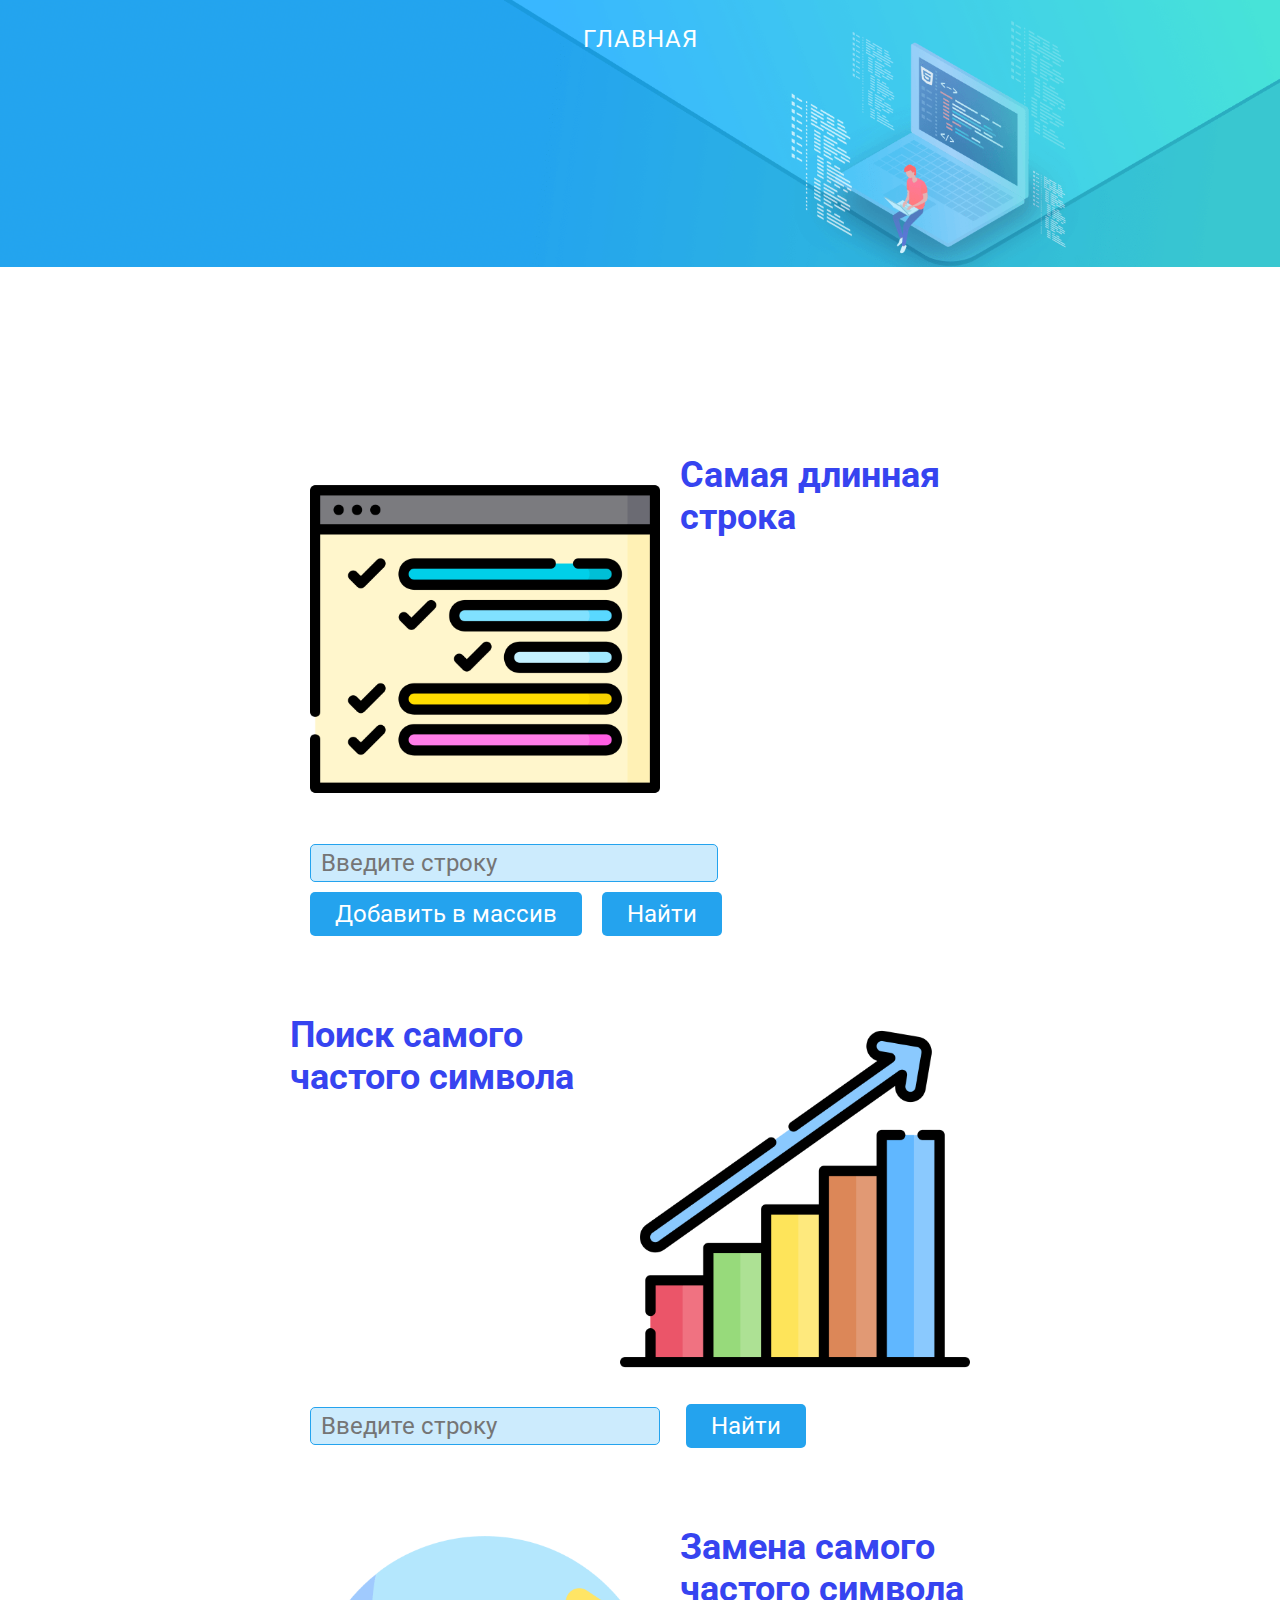
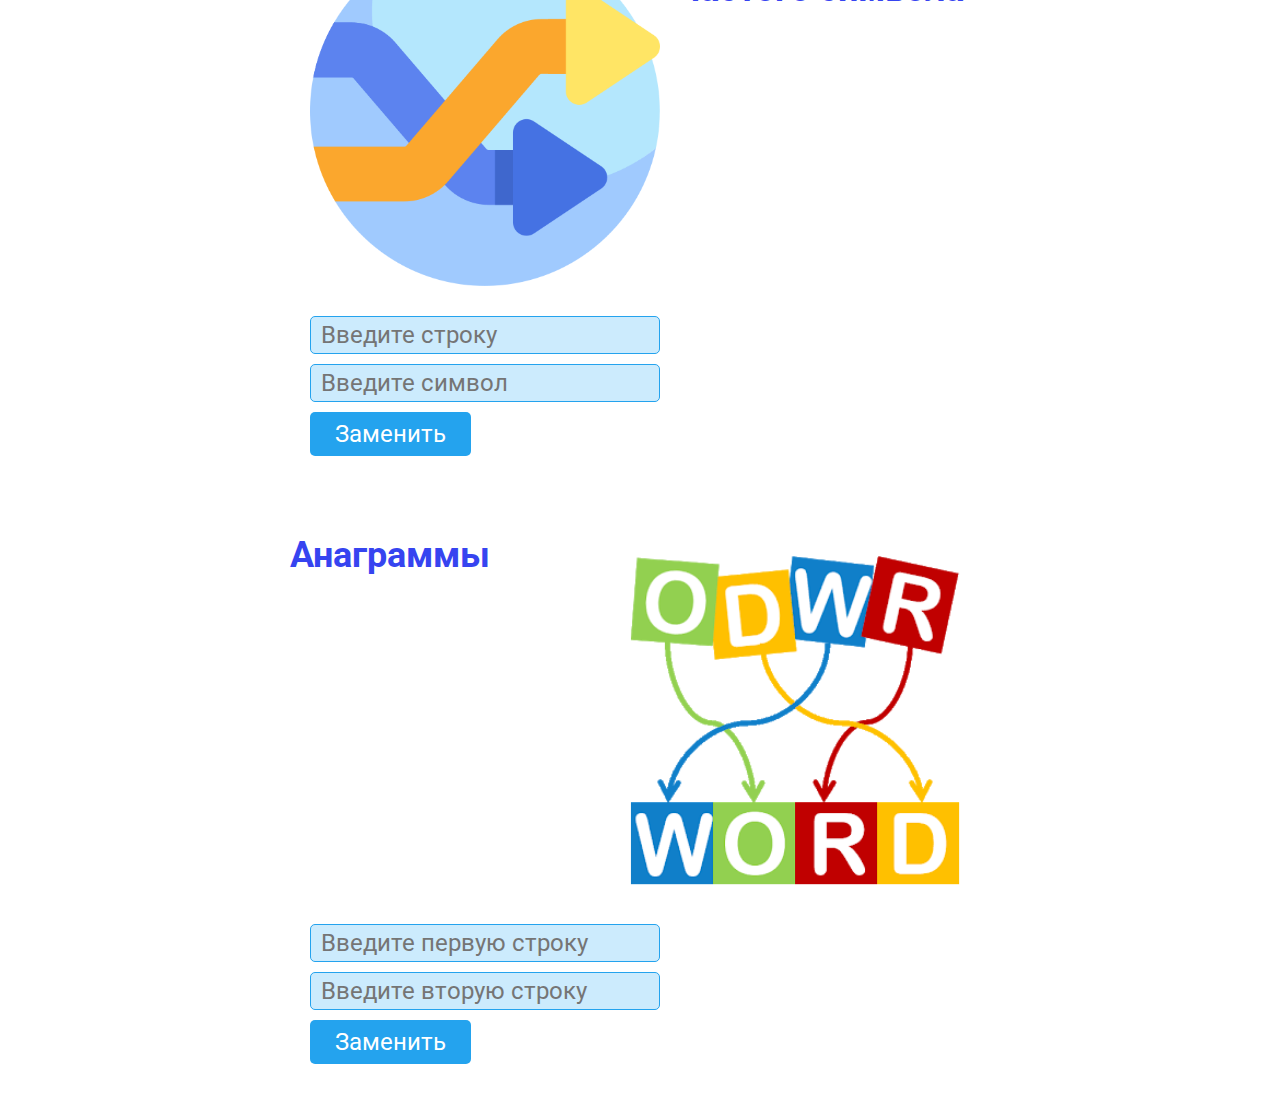
==== arrays.html @ 68601708 "Lab2 added" ====
<html lang="en">
    <head>
        <meta charset="UTF-8">
        <meta http-equiv="X-UA-Compatible" content="IE=edge">
        <meta name="viewport" content="width=device-width, initial-scale=1.0">
        <title>Массивы</title>
        <link rel="preconnect" href="https://fonts.gstatic.com">
        <link href="https://fonts.googleapis.com/css2?family=Roboto&display=swap" rel="stylesheet">
        <link rel="stylesheet" href="style.css">
    </head>
    <body>
        <header>
            <nav>
                <ul class="menu">
                    <li><a href="index.html">Главная</a></li>
                </ul>
            </nav>
        </header>

        <div class="main_container">
            <!-- Самая длинная строка-->
            <div class="container">
                <div>
                    <img src="images/longest_string.png" alt="Самая длинная строка" class="leftimg">
                </div>
                <div>
                    <h2>Самая длинная строка</h2>
                    <div>
                        <input type='text' id="longest_string_input" placeholder='Введите строку'>
                        <div class="row_block">                            
                            <button id="longest_string_add">Добавить в массив</button>
                            <button id="longest_string_result_button">Найти</button>
                        </div>
                        <div id="longest_string_array" class="result"></div>
                        <div id="longest_string_result" class="result"></div>
                    </div>
                </div>
            </div>

            <!-- Поиск самого частого символа-->
            <div class="container">
                <div>
                    <img src="images/frequent_symbol.png" alt="Поиск самого частого символа" class="rightimg">
                </div>
                <div>
                    <h2>Поиск самого частого символа</h2>
                    <div>
                        <input type='text' id="frequent_symbol_input" placeholder='Введите строку'>
                        <button id="frequent_symbol_result_button">Найти</button>
                        <div id="frequent_symbol_result" class="result"></div>
                    </div>
                </div>
            </div>

            <!-- Замена самого частого символа-->
            <div class="container">
                <div>
                    <img src="images/symbol_replacement.png" alt="Замена самого частого символа" class="leftimg">
                </div>
                <div>
                    <h2>Замена самого частого символа</h2>
                    <div>
                        <input type='text' id="symbol_replacement_input_string" placeholder='Введите строку'>
                        <br>
                        <input type='text' id="symbol_replacement_input_symbol" placeholder='Введите символ'>
                        <br>
                        <button id="symbol_replacement_result_button" onclick="FrequentSymbolReplacementSet()">Заменить</button>
                        <div id="symbol_replacement_result" class="result"></div>
                    </div>
                </div>
            </div>

            <!-- Анаграммы-->
            <div class="container">
                <div>
                    <img src="images/anagram.png" alt="Анаграммы" class="rightimg">
                </div>
                <div>
                    <h2>Анаграммы</h2>
                    <div>
                        <input type='text' id="anagram_input_1" placeholder='Введите первую строку'>
                        <br>
                        <input type='text' id="anagram_input_2" placeholder='Введите вторую строку'>
                        <br>
                        <button id="anagram_result_button" onclick="Anagram()">Заменить</button>
                        <div id="anagram_result" class="result"></div>
                    </div>
                </div>
            </div>
        </div>
    </body>
    <script src="arrays.js"></script>
</html>
---- style.css ----
* {
    font-family: 'Roboto', sans-serif;
    margin: 0;
    padding: 0;
}

header {
    background: url(images/header.png) no-repeat;
    background-size: 100%;
    height: 400px;
}

#header_text {
    font-size: 2.5em;
    color: #ffffff;
    max-width: 600px;
    position: relative;
    top: 100px;
    left: 15%;
}

footer {
    background-color: #24a3ee;
    height: 50px;
}

.menu {
    list-style: none;
    text-align: center;
}

.menu li {
    display: inline-block;
    margin: 25px 15px;
}

.menu a {
    text-decoration: none;
    letter-spacing: 1px;
    font-size: 1.5em;
    text-transform: uppercase;
    transition: color .2s;
    color: #ffffff;
}

.menu a:hover {
    color: #FF7893;
}

p, label, button, input, div {
    font-size: 24px;
}

h1 {
    font-size: 2em;
    color: #3644F0;
    margin-top: 20px;
}

h2 {
    font-size: 1.5em;
    color: #3644F0;
    margin-top: 20px;
}

p {
    margin: 15px 0px;
}

code {
    background-color: #CCEBFD;
    border-radius: 5px;
    font-style: italic;
}

img {
    width: 350px;
    margin: 20px;
}

.leftimg {
    float: left;
}

.rightimg {
    float: right;
}

button {
    border: 0;
    border-radius: 5px;
    background: #24a3ee;
    color: #fff;
    padding: 8px 25px;
    width: fit-content;
    margin: 10px 10px 0px;
}

input[type="text"] {
    border: 1px solid #24a3ee;
    border-radius: 5px;
    background: #CCEBFD;
    outline: none;
    width: 150px;
    height: 30px;
    padding: 3px;
}

.main_container {
    width: 60%;
    margin-left: auto;
    margin-right: auto;
    display: flex;
    flex-direction: column;
}

.container {
    margin: 1em;
}

.function_ex {
    display: table-cell;
    background: #E3F4FE;
    border-radius: 5px;
    padding: 10px;
    width: fit-content;
    height: fit-content;
}

.greetings_con {
    width: 80%;
    margin: auto;
    display: flex;
    justify-content: flex-end;
}

.greetings {
    margin-top: 15px;
    width: 350px;
    word-break: break-word;
}

#name_input {
    width: 300px;
    margin-top: 10px;
}

#name_input_btn {
    margin-left: 0;
}

#triangle_con label, div {
    display: block;
    margin: 10px;
}

#strings_con label, div {
    display: block;
    margin: 10px;
}

#triangle_con, #strings_con {
    display: flex;
    flex-direction: column;
    justify-content: flex-start;
}

#test_form div {
    display: block;
    margin: 10px;
}

#question, #score {
    color: #3644F0;
}

.time {
    margin: 10px;
    max-width: 110px;
}

#timer {
    font-size: 2em;
}

.row_block {
    display: flex;
    height: fit-content;
    align-items: center;
    margin: 0;
}

#buttons {
    display: flex;
    height: fit-content;
    align-items: center;
}

#splash {
    background: url(images/sky.jpg) no-repeat;
    background-size: cover;
    width: 100vw;
    height: 100vh;
    margin: 0;
    text-align: center;
    position: fixed;
    top: 0;
    right: 0;
    bottom: 0;
    left: 0;
}

.splash_text {
    position: relative;
    top: 200px;
    color: #041243;
    font-size: 2em;
    letter-spacing: 1px;
}

#splash_name {
    width: 80%;
    margin: auto;
    word-break: break-all;
}

#longest_string_input, #frequent_symbol_input, #symbol_replacement_input_string, #symbol_replacement_input_symbol, #anagram_input_1, #anagram_input_2 {
    padding: 18px 10px;
    margin: 10px 10px 0px;
}

#longest_string_input {
    min-width: 408px;
}

#frequent_symbol_input, #symbol_replacement_input_string, #symbol_replacement_input_symbol, #anagram_input_1, #anagram_input_2 {
    min-width: 350px;
}
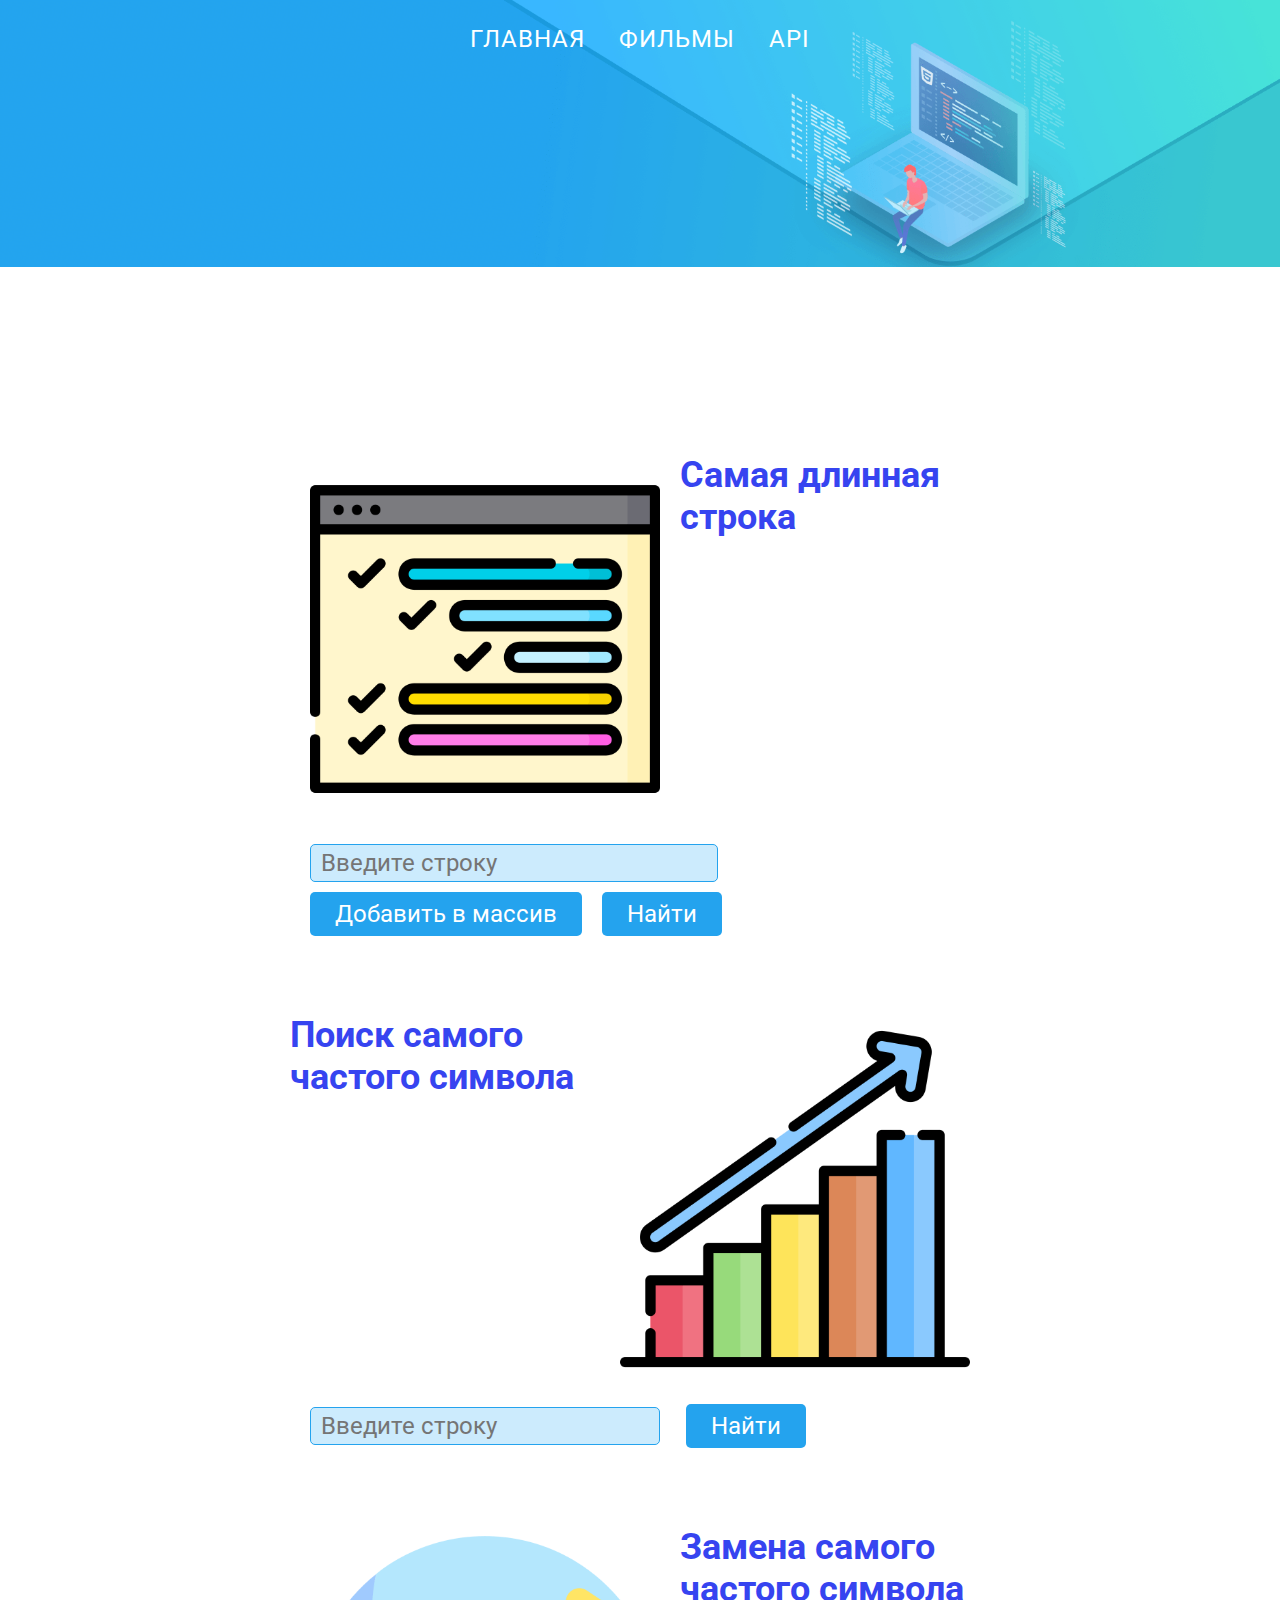
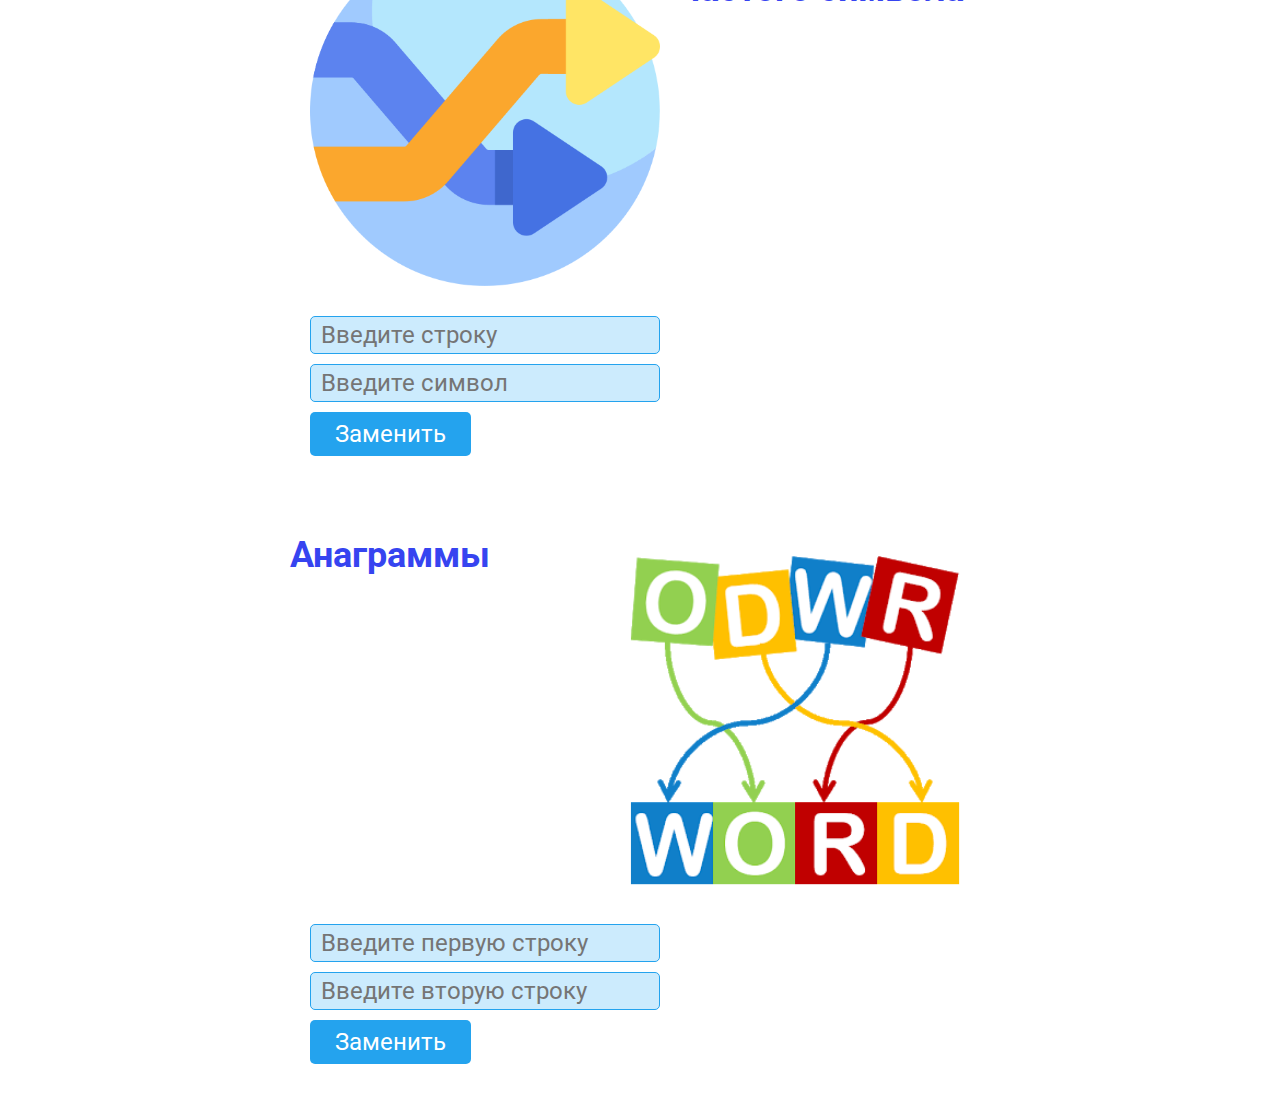
==== commit 730208ef: "Bugs fixed" ====
--- a/arrays.html
+++ b/arrays.html
@@ -13,6 +13,8 @@
             <nav>
                 <ul class="menu">
                     <li><a href="index.html">Главная</a></li>
+                    <li><a href="films.html">Фильмы</a></li>
+                    <li><a href="api.html">API</a></li>
                 </ul>
             </nav>
         </header>
